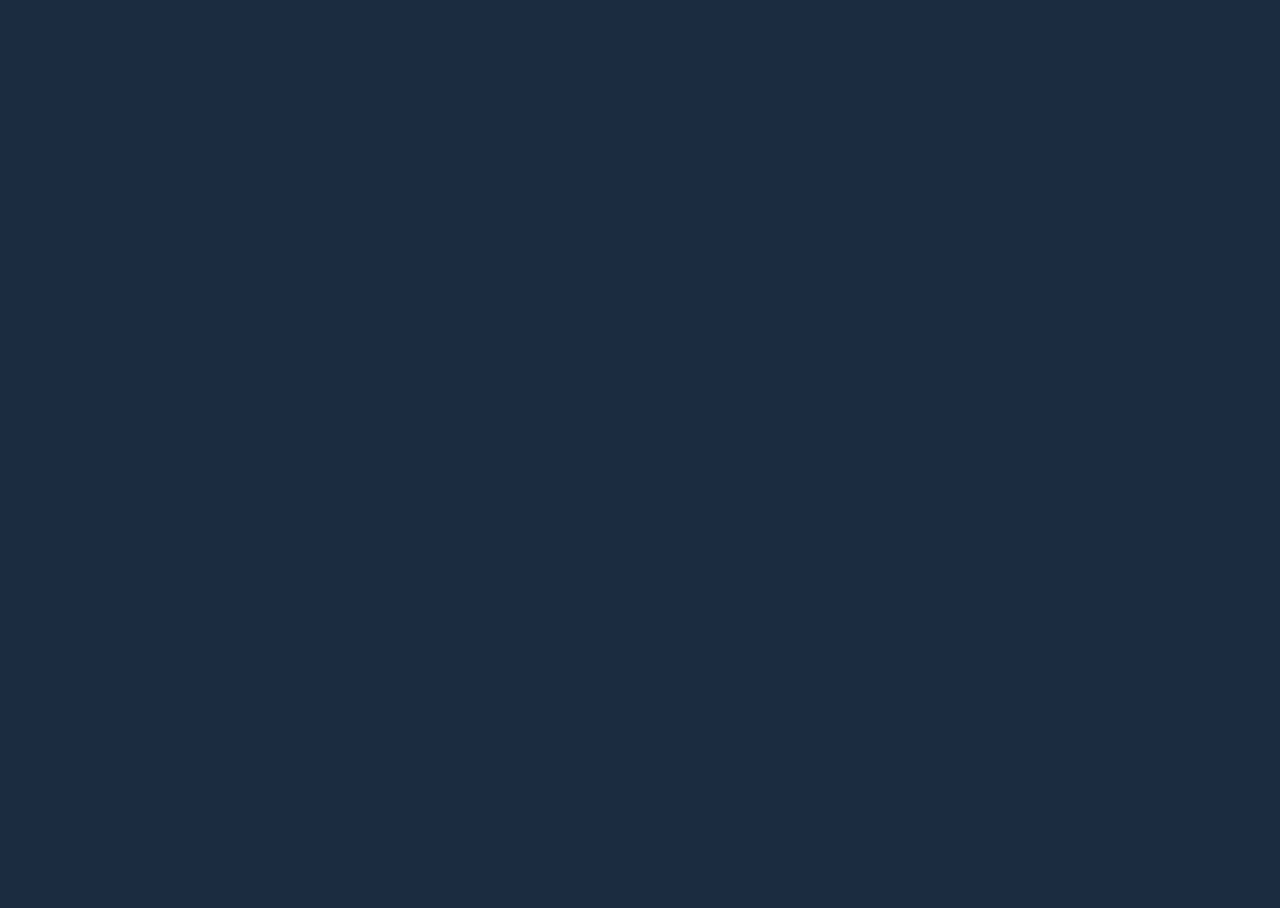
==== update.html @ 3e3ef9e9 "first commit" ====
<!DOCTYPE html>
<html>
<head>
	<title>Insider Cheats</title>
	<link rel="shortcut icon" href="img/logo.ico" type="image/x-icon">
	<meta name="viewport" content="width=device-width, initial-scale=1, shrink-to-fit=no">
    <link href="css/bootstrap.min.css" rel="stylesheet">
    <link href="css/main.css" rel="stylesheet">
    <link href="https://fonts.googleapis.com/css2?family=Architects+Daughter&family=Lexend+Tera&family=Oswald:wght@600&display=swap" rel="stylesheet">
    <link href="https://fonts.googleapis.com/css2?family=Roboto+Slab:wght@900&display=swap" rel="stylesheet">
</head>
<body style="opacity: 0; transition: 2s;">
<nav class="navbar navbar-expand-lg navbar-dark">
      <a href="index.html" class="navbar-brand">
        Insider Cheats
      </a>
       <button class="navbar-toggler" type="button" data-toggle="collapse"
       data-target="#navbarsExampleDefault" aria-controls="navbarsExampleDefault"
        aria-expanded="true" aria-label="Toggle navigation">
        <span class="navbar-toggler-icon"></span>
      </button>
     <div class="collapse navbar-collapse justify-content-center" id="navbarsExampleDefault">
       <ul class="navbar-nav">
         <li class="nav-item active">
        <a href="index.html" class="nav-link font-weight-bold">Главная</a>
        </li>
        <li class="nav-item">
          <a href="#advantages" class="nav-link font-weight-bold">Преймущества</a>
      </li>
      <li class="nav-item">
          <a href="#news" class="nav-link font-weight-bold">Новости</a>
      </li>
       </ul>
     </div>
    </nav>
     <section class="header">
     <div class="container">
      <div class="break"></div>
       <blockquote class="blockquote text-right header-text">
        <p class="mb-0">Обновление функционала и багофикс</p>
        <footer class="blockquote-footer">Дата публикации: 05.06.2020</footer>
       </blockquote>
     </div>
</section>

<section class="article-text">
      <div class="container">
     <div class="col-12 col-md-12 content">
       <p>Lorem ipsum dolor sit amet, consectetur adipisicing elit. Expedita voluptas, nulla sequi suscipit maxime asperiores consequatur ullam cupiditate laudantium esse error quo praesentium eaque mollitia nam quis perferendis velit consequuntur. Lorem ipsum dolor sit amet, consectetur adipisicing elit. Consectetur impedit quod voluptas labore, fugiat velit repellat aspernatur rem aliquid, architecto in, beatae eum sapiente nostrum dignissimos repudiandae est sequi facilis.</p>
       <p>Lorem ipsum dolor sit amet, consectetur adipisicing elit. Expedita voluptas, nulla sequi suscipit maxime asperiores consequatur ullam cupiditate laudantium esse error quo praesentium eaque mollitia nam quis perferendis velit consequuntur. Lorem ipsum dolor sit amet, consectetur adipisicing elit. Consectetur impedit quod voluptas labore, fugiat velit repellat aspernatur rem aliquid, architecto in, beatae eum sapiente nostrum dignissimos repudiandae est sequi facilis. Lorem ipsum dolor sit amet, consectetur adipisicing elit. Aliquam possimus totam expedita, eius labore optio ut! Incidunt, numquam fugit, est ut officia ratione cum culpa quo, rerum reiciendis hic nobis.</p>
        <p>Lorem ipsum dolor sit amet, consectetur adipisicing elit. Expedita voluptas, nulla sequi suscipit maxime asperiores consequatur ullam cupiditate laudantium esse error quo praesentium eaque mollitia nam quis perferendis velit consequuntur. Lorem ipsum dolor sit amet, consectetur adipisicing elit. Consectetur impedit quod voluptas labore, fugiat velit repellat aspernatur rem aliquid, architecto in, beatae eum sapiente nostrum dignissimos repudiandae est sequi facilis. Lorem ipsum dolor sit amet, consectetur adipisicing elit. Aliquam possimus totam expedita, eius labore optio ut! Incidunt, numquam fugit, est ut officia ratione cum culpa quo, rerum reiciendis hic nobis. Lorem ipsum dolor sit amet, consectetur adipisicing elit. Fugiat nulla illum recusandae expedita inventore sint. Nihil minus assumenda, id, tempora ratione esse dolorum, expedita explicabo, placeat recusandae mollitia saepe nemo.</p>
        <p>Lorem ipsum dolor sit amet, consectetur adipisicing elit. Expedita voluptas, nulla sequi suscipit maxime asperiores consequatur ullam cupiditate laudantium esse error quo praesentium eaque mollitia nam quis perferendis velit consequuntur. Lorem ipsum dolor sit amet, consectetur adipisicing elit. Consectetur impedit quod voluptas labore, fugiat velit repellat aspernatur rem aliquid, architecto in, beatae eum sapiente nostrum dignissimos repudiandae est sequi facilis. Lorem ipsum dolor sit amet, consectetur adipisicing elit. Aliquam possimus totam expedita, eius labore optio ut! Incidunt, numquam fugit, est ut officia ratione cum culpa quo, rerum reiciendis hic nobis.</p>
        <img src="img/bg1.png" class="rounded mx-auto d-block last-image-article">

        <blockquote class="blockquote text-right header-text">
        <footer class="blockquote-footer">Автор: <span class="author-article">Rezistence</span></footer>
       </blockquote>

     </div>
  </div>
</section>

  <script src="https://code.jquery.com/jquery-3.3.1.js" integrity="sha256-2Kok7MbOyxpgUVvAk/HJ2jigOSYS2auK4Pfzbm7uH60=" crossorigin="anonymous"></script>
  <script src="js/bootstrap.min.js"></script>
  <script src="js/text.js"></script>


<script>
  $(document).ready(function() {    
    $("body").css("opacity", "1");
  });
</script>

</body>
</html>
---- css/main.css ----
*{
	padding: 0;
	margin: 0;
}

body{
	    background-color: #1b2c40;
}

.main{
	margin-top: 25px;
}

nav ul li{
	margin-left: 20px; 
	padding-bottom: 10px;
	margin-top: 10px;
}

.navbar{
	background-color: #1b2c40;
}

.navbar-dark .navbar-nav .active .nav-link {
color: #CE245A;
}

.navbar-dark .navbar-nav .nav-link:hover{
	color: #CE245A;
	transition: color 1.2s;
}

.navbar-dark .navbar-nav .nav-link:not(hover){
	color: white;
	transition: color 1.2s;
}

.jumbotron{
	color: white;
	background-color: #0a0a10; 
}

.lead{
	padding-top: 10px;
}

.type_text{
	color: white;
	margin-bottom: 15px;
}

.subtext{
	color: white;
	font-family: 'Roboto Slab', serif;
	font-size: 17px;
}

.btn-font-2{
	font-family: 'Oswald', sans-serif;
	width: 120px;
}

.break{
	margin-top: 50px;
}


.advantages-main{
	color: #CE1036;
	font-family: 'Roboto Slab', serif;
	margin-bottom: 20px;
}

.list-group-item{
	margin-bottom: 10px;
}

.settings{
	color: #CE1036;
	font-family: 'Oswald', sans-serif;
}

.header-text{
	color: white;
	font-family: 'Roboto Slab', serif;
	font-size: 14pt;
}


.content{
	background-color: white;
	max-height: 950px;
	padding-top: 15px;
}

.content p{
	font-size: 18px;
	color: #89808a;
}

.btn-color{
	color: white;
	background: #506CF0;
}

.btn-color:hover{
	background: #5064c5;
	transition: background 2s;
	color: white;
}

.last-article-text{
	padding-bottom: 15px;
}

.last-image-article{
	padding-bottom: 15px;
}

.author-article{
	color: #ff4655;
}


@media screen and (max-width: 768px){

	.card{
		margin-bottom: 15px;
	}

	.content{
	background-color: white;
	max-height: 1420px;
	padding-top: 15px;
}

    .content p{
	font-size: 13.5px;
}

.header-text{
	font-size: 12pt;
}

.last-image-article{
	padding-bottom: 10px;
	width: 250px;
	height: 200px;
}

}
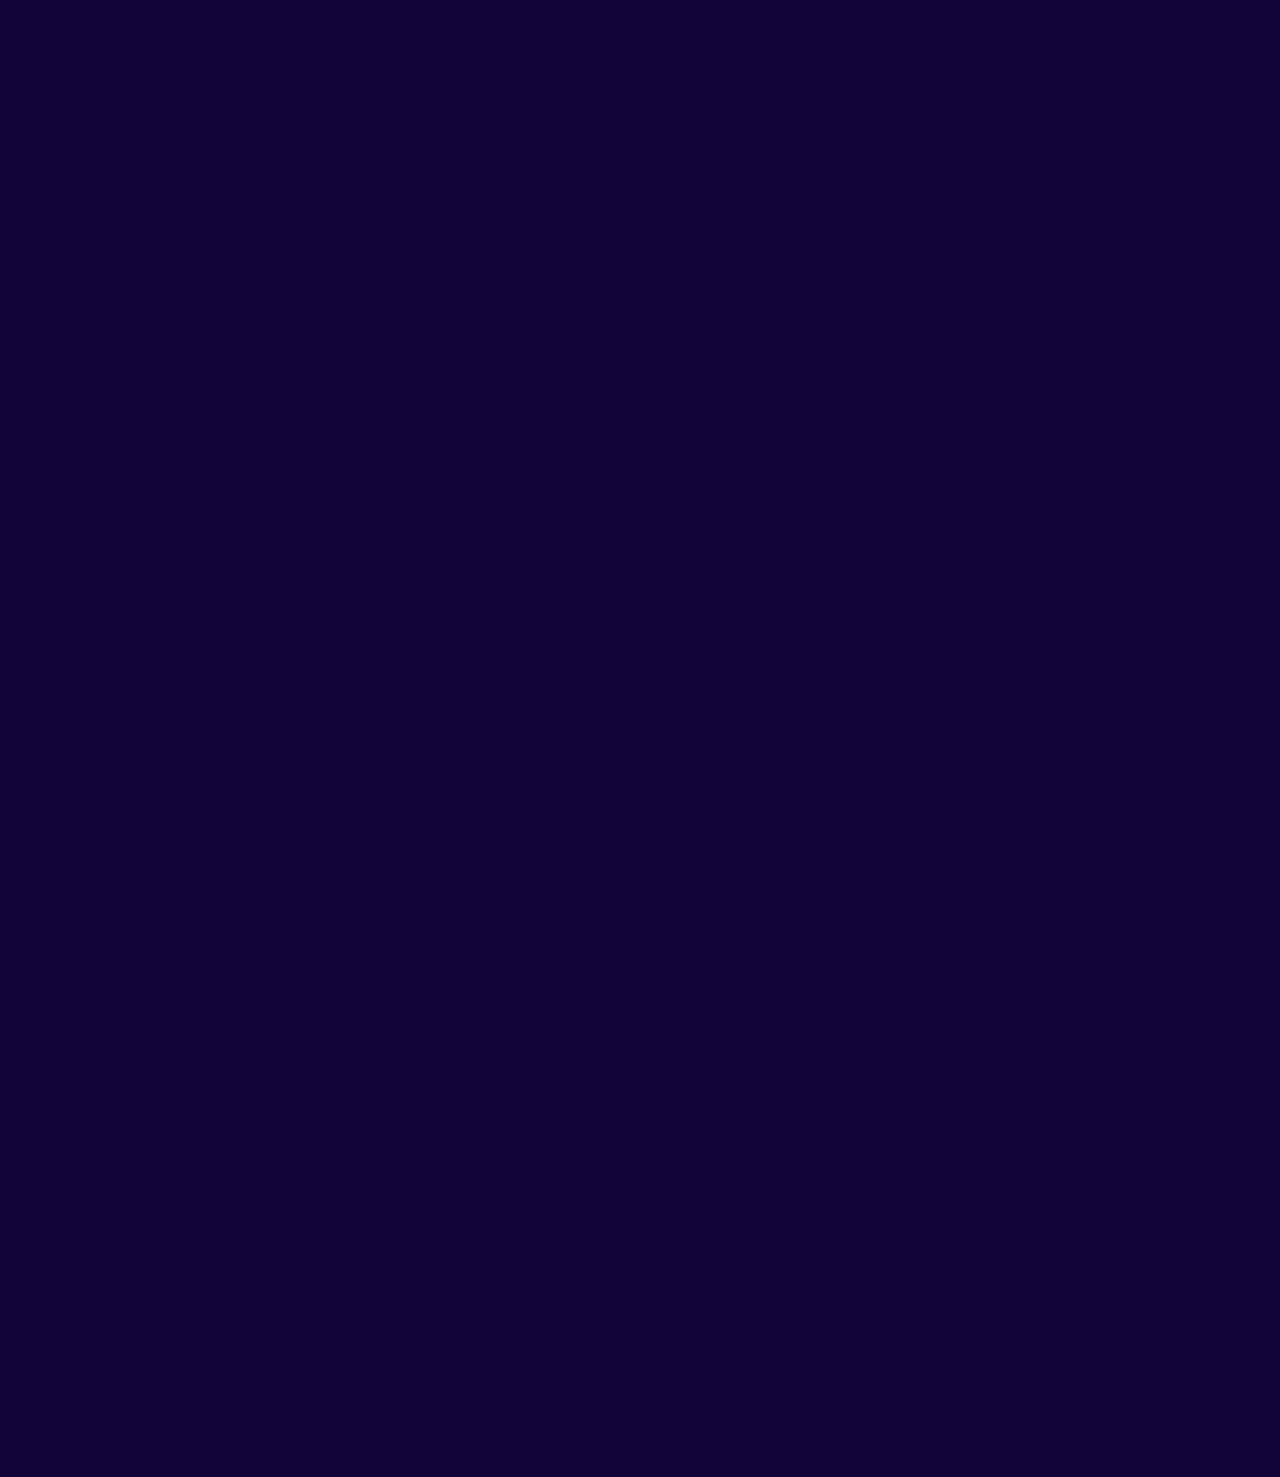
==== commit 606738b2: "Mobile commit" ====
--- a/update.html
+++ b/update.html
@@ -28,7 +28,7 @@
           <a href="#advantages" class="nav-link font-weight-bold">Преймущества</a>
       </li>
       <li class="nav-item">
-          <a href="#news" class="nav-link font-weight-bold">Новости</a>
+          <a href="#news" class="nav-link font-weight-bold nav-news">Новости</a>
       </li>
        </ul>
      </div>
@@ -39,9 +39,12 @@
        <blockquote class="blockquote text-right header-text">
         <p class="mb-0">Обновление функционала и багофикс</p>
         <footer class="blockquote-footer">Дата публикации: 05.06.2020</footer>
+        <footer class="blockquote-footer">Автор: <span class="author-article">Rezistence</span></footer>
        </blockquote>
      </div>
 </section>
+
+      <div class="circle circle04"></div>
 
 <section class="article-text">
       <div class="container">
@@ -50,11 +53,8 @@
        <p>Lorem ipsum dolor sit amet, consectetur adipisicing elit. Expedita voluptas, nulla sequi suscipit maxime asperiores consequatur ullam cupiditate laudantium esse error quo praesentium eaque mollitia nam quis perferendis velit consequuntur. Lorem ipsum dolor sit amet, consectetur adipisicing elit. Consectetur impedit quod voluptas labore, fugiat velit repellat aspernatur rem aliquid, architecto in, beatae eum sapiente nostrum dignissimos repudiandae est sequi facilis. Lorem ipsum dolor sit amet, consectetur adipisicing elit. Aliquam possimus totam expedita, eius labore optio ut! Incidunt, numquam fugit, est ut officia ratione cum culpa quo, rerum reiciendis hic nobis.</p>
         <p>Lorem ipsum dolor sit amet, consectetur adipisicing elit. Expedita voluptas, nulla sequi suscipit maxime asperiores consequatur ullam cupiditate laudantium esse error quo praesentium eaque mollitia nam quis perferendis velit consequuntur. Lorem ipsum dolor sit amet, consectetur adipisicing elit. Consectetur impedit quod voluptas labore, fugiat velit repellat aspernatur rem aliquid, architecto in, beatae eum sapiente nostrum dignissimos repudiandae est sequi facilis. Lorem ipsum dolor sit amet, consectetur adipisicing elit. Aliquam possimus totam expedita, eius labore optio ut! Incidunt, numquam fugit, est ut officia ratione cum culpa quo, rerum reiciendis hic nobis. Lorem ipsum dolor sit amet, consectetur adipisicing elit. Fugiat nulla illum recusandae expedita inventore sint. Nihil minus assumenda, id, tempora ratione esse dolorum, expedita explicabo, placeat recusandae mollitia saepe nemo.</p>
         <p>Lorem ipsum dolor sit amet, consectetur adipisicing elit. Expedita voluptas, nulla sequi suscipit maxime asperiores consequatur ullam cupiditate laudantium esse error quo praesentium eaque mollitia nam quis perferendis velit consequuntur. Lorem ipsum dolor sit amet, consectetur adipisicing elit. Consectetur impedit quod voluptas labore, fugiat velit repellat aspernatur rem aliquid, architecto in, beatae eum sapiente nostrum dignissimos repudiandae est sequi facilis. Lorem ipsum dolor sit amet, consectetur adipisicing elit. Aliquam possimus totam expedita, eius labore optio ut! Incidunt, numquam fugit, est ut officia ratione cum culpa quo, rerum reiciendis hic nobis.</p>
-        <img src="img/bg1.png" class="rounded mx-auto d-block last-image-article">
-
-        <blockquote class="blockquote text-right header-text">
-        <footer class="blockquote-footer">Автор: <span class="author-article">Rezistence</span></footer>
-       </blockquote>
+        <p>Lorem ipsum dolor sit amet, consectetur adipisicing elit. Expedita voluptas, nulla sequi suscipit maxime asperiores consequatur ullam cupiditate laudantium esse error quo praesentium eaque mollitia nam quis perferendis velit consequuntur. Lorem ipsum dolor sit amet, consectetur adipisicing elit. Consectetur impedit quod voluptas labore, fugiat velit repellat aspernatur rem aliquid, architecto in, beatae eum sapiente nostrum dignissimos repudiandae est sequi facilis. Lorem ipsum dolor sit amet, consectetur adipisicing elit. Aliquam possimus totam expedita, eius labore optio ut! Incidunt, numquam fugit, est ut officia ratione cum culpa quo, rerum reiciendis hic nobis.</p>
+        <img src="img/news1.jpg" class="rounded mx-auto d-block last-image-article">
 
      </div>
   </div>
@@ -63,7 +63,7 @@
   <script src="https://code.jquery.com/jquery-3.3.1.js" integrity="sha256-2Kok7MbOyxpgUVvAk/HJ2jigOSYS2auK4Pfzbm7uH60=" crossorigin="anonymous"></script>
   <script src="js/bootstrap.min.js"></script>
   <script src="js/text.js"></script>
-
+  <script src="js/image_size.js"></script>
 
 <script>
   $(document).ready(function() {    
--- a/css/main.css
+++ b/css/main.css
@@ -4,7 +4,7 @@
 }
 
 body{
-	    background-color: #1b2c40;
+  background: #120338;
 }
 
 .main{
@@ -47,6 +47,7 @@
 .type_text{
 	color: white;
 	margin-bottom: 15px;
+	font-size: 18pt;
 }
 
 .subtext{
@@ -89,13 +90,14 @@
 
 .content{
 	background-color: white;
-	max-height: 950px;
+	max-height: 1250px;
 	padding-top: 15px;
 }
 
 .content p{
 	font-size: 18px;
 	color: #89808a;
+	text-align: justify;
 }
 
 .btn-color{
@@ -121,20 +123,97 @@
 	color: #ff4655;
 }
 
+.circle{
+  display: block;
+  position: absolute;
+  border-radius: 50%;
+}
+
+.circle01{
+  left: calc(65% + 12vw);
+  top: calc(110vh + 12vw);
+  width: 12vw;
+  padding-top: 12vw;
+  transform-origin: 40% 54%;
+  background: linear-gradient(#F439D6, #F42B71);  /*pink to dark pink*/
+  animation: rotate 8s linear infinite;
+}
+
+
+.circle04{
+  right: 90%;
+  top: 60%;
+  width: 5vw;
+  padding-top: 5vw;
+  transform-origin: 40% 50%;
+  background: linear-gradient(#FDE213, #EF9004);  /*light yellow to dark yellow*/
+  animation: rotateBob 8s linear infinite;
+}
+
+.circle02{
+  top: calc(70vh + 9vw);
+  left: calc(80% + 9vw);
+  z-index: 8;
+  width: 9vw;
+  padding-top: 9vw;
+  background: linear-gradient(#4FE3FF, #9117FF);  /*light blue to purple*/
+  transform-origin: 48% 48%;
+  animation: rotatePathInside 6s linear infinite;
+}
+
+  .item {
+    visibility: hidden;
+    display: none;
+  }
+
+@keyframes rotate{
+  0%{
+    transform: rotateZ(0deg);
+  }
+  100%{
+    transform: rotateZ(360deg);
+  }
+}
+
+@keyframes rotateBob{
+  0%{
+    transform: translateY(0) rotateZ(0deg);
+  }
+  50%{
+    transform: translateY(-3vh) rotateZ(180deg);
+  }
+  100%{
+    transform: translateY(0) rotateZ(360deg);
+  }
+}
+
+@keyframes rotatePathInside{
+  0%{
+    transform: translateX(-50%) translateY(-50%) rotateZ(0deg);
+  }
+  100%{
+    transform: translateX(-50%) translateY(-50%) rotateZ(360deg);
+  }
+}
+
+.content p{
+	margin-bottom: 15px;
+}
+
 
 @media screen and (max-width: 768px){
 
-	.card{
-		margin-bottom: 15px;
-	}
-
-	.content{
+.card{
+	margin-bottom: 15px;
+}
+
+.content{
 	background-color: white;
-	max-height: 1420px;
+	max-height: 1520px;
 	padding-top: 15px;
 }
 
-    .content p{
+ .content p{
 	font-size: 13.5px;
 }
 
@@ -148,4 +227,12 @@
 	height: 200px;
 }
 
+.circle{
+	display: none;
+}
+
+.content p{
+	margin-bottom: 9px;
+}
+
 }